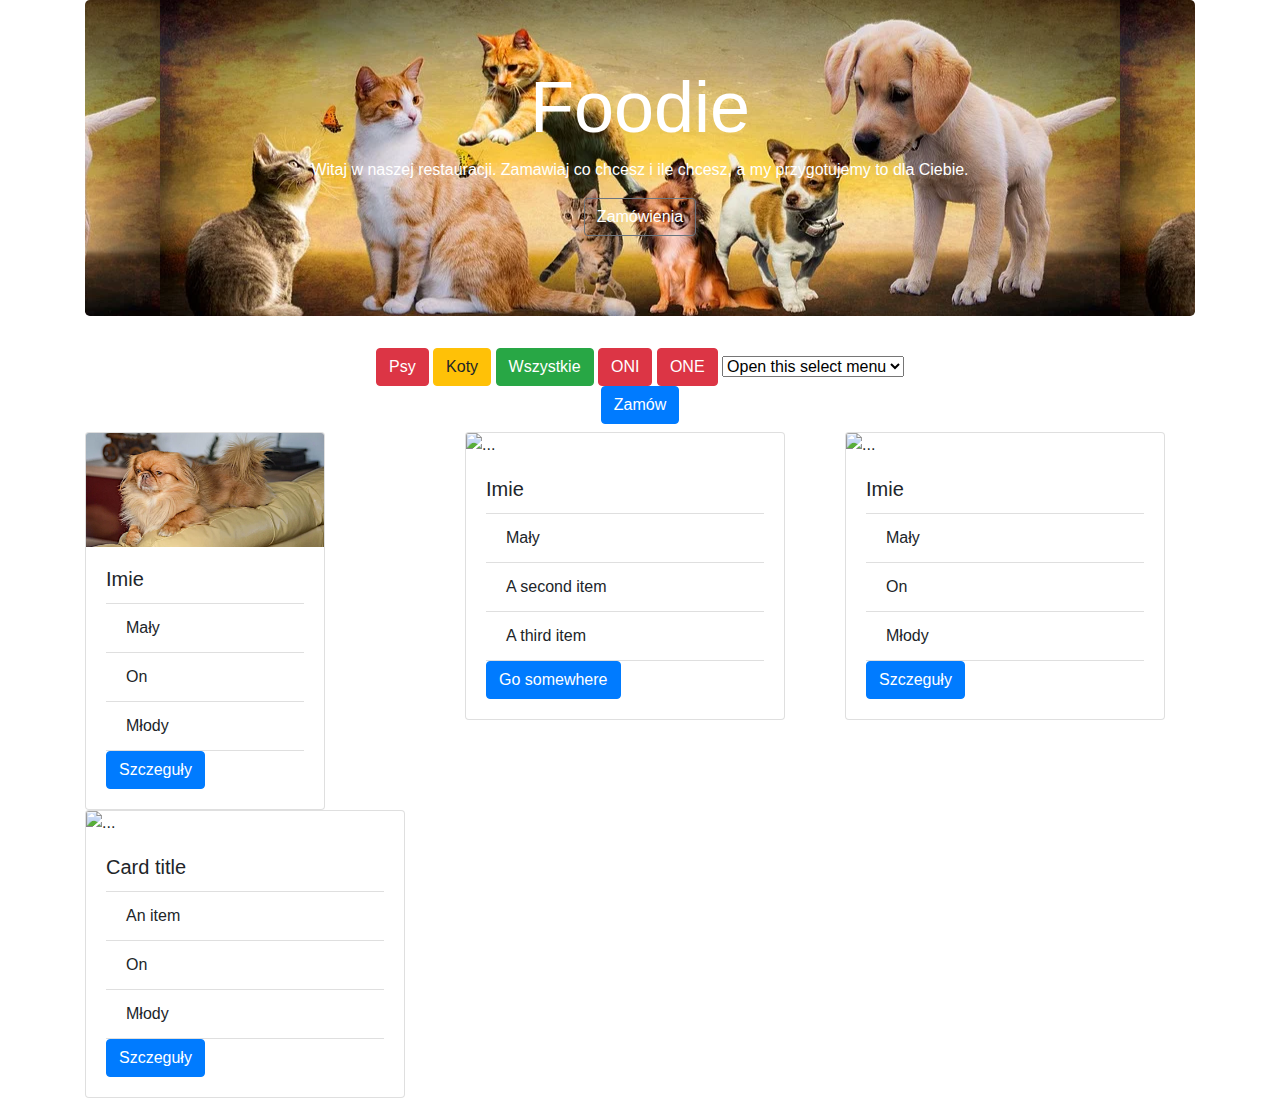
==== src/main/resources/templates/index.html @ e46dd66f "Initial commit: Animal Shelter v1" ====
<!DOCTYPE html>
<html xmlns:th="http://www.thymeleaf.org">
<head>
    <meta charset="UTF-8">
    <title>Strona główna</title>
    <link rel="stylesheet" href="https://stackpath.bootstrapcdn.com/bootstrap/4.1.3/css/bootstrap.min.css">
    <link rel="stylesheet" href="https://use.fontawesome.com/releases/v5.2.0/css/all.css">
    <link href="../static/css/main.css" th:href="@{/css/main.css}" rel="stylesheet">
</head>
<body>
<div class="container">
    <div class="jumbotron home-jumbo">
        <div class="container text-center text-white jumbo-container">
            <h1 class="display-3">Foodie</h1>
            <p>Witaj w naszej restauracji. Zamawiaj co chcesz i ile chcesz, a my przygotujemy to dla Ciebie.</p>
            <p><a class="btn btn-outline-secondary" th:href="|/panel/zamowienia|">Zamówienia</a></p>
        </div>
    </div>

    <div class="row">
        <div class="col-12">
            <div class="text-center mb-2">

                <a href="#" th:href="|/?specie=DOG|"
                   class="btn btn-danger">Psy</a>
                <a href="#" th:href="|/?specie=CAT|"
                   class="btn btn-warning">Koty</a>
                <a href="#" th:href="|/|"
                   class="btn btn-success">Wszystkie</a>
                <a href="#" th:href="|/?gender=HE|"
                   class="btn btn-danger">ONI</a>
                <a href="#" th:href="|/?gender=SHE|"
                   class="btn btn-danger">ONE</a>


                <select class="form-select" aria-label="Default select example">
                    <option selected>Open this select menu</option>
                    <option th:href="|/|" value="1">One</option>
                    <option value="2">Two</option>
                    <option value="3">Three</option>
                </select>
                <div class="text-center">
                    <button class="btn btn-primary">Zamów</button>
                </div>

            </div>

        </div>
    </div>

    <div th:remove="all-but-first" class="row row-cols-1 row-cols-md-3 g-4">
        <div th:each="animal: ${animals}" th:object="${animal}" class="col">
            <div class="card" style="width: 15rem;">
                <img th:src="*{race.getIMGDirectory()}" src="../static/img/pekinczyk.jpg" class="card-img-top" th:alt="*{race.getTranslation()}" alt="Pies/Kot">
                <div class="card-body">
                    <h5 th:text="*{name}" class="card-title">Imie</h5>
                    <ul class="list-group list-group-flush">
                        <li th:scope="row" th:text="|Rozmiar *{size.getTranslation()}|" class="list-group-item">Mały</li>
                        <li th:text="|Płeć *{gender.getTranslation()}|" class="list-group-item">On</li>
                        <li th:text="|Wiek *{age.getTranslation()}|" class="list-group-item">Młody</li>
                    </ul>
                    <a href="#" th:href="|/details?name=*{name}&species=*{species}|" class="btn btn-primary">Szczeguły</a>
                </div>
            </div>
        </div>
        <div class="col">
            <div class="card" style="width: 20rem;">
                <img src="..." class="card-img-top" alt="...">
                <div class="card-body">
                    <h5 class="card-title">Imie</h5>
                    <ul class="list-group list-group-flush">
                        <li class="list-group-item">Mały</li>
                        <li class="list-group-item">A second item</li>
                        <li class="list-group-item">A third item</li>
                    </ul>
                    <a href="#" class="btn btn-primary">Go somewhere</a>
                </div>
            </div>
        </div>
        <div class="col">
            <div class="card" style="width: 20rem;">
                <img src="..." class="card-img-top" alt="...">
                <div class="card-body">
                    <h5 class="card-title">Imie</h5>
                    <ul class="list-group list-group-flush">
                        <li class="list-group-item">Mały</li>
                        <li class="list-group-item">On</li>
                        <li class="list-group-item">Młody</li>
                    </ul>
                    <a href="#" class="btn btn-primary">Szczeguły</a>
                </div>
            </div>
        </div>
        <div class="col">
            <div class="card" style="width: 20rem;">
                <img src="..." class="card-img-top" alt="...">
                <div class="card-body">
                    <h5 class="card-title">Card title</h5>
                    <ul class="list-group list-group-flush">
                        <li class="list-group-item">An item</li>
                        <li class="list-group-item">On</li>
                        <li class="list-group-item">Młody</li>
                    </ul>
                    <a href="#" class="btn btn-primary">Szczeguły</a>
                </div>
            </div>
        </div>
    </div>



<!--    <div th:remove="all-but-first">-->
<!--        <div th:each="item: ${items}" th:object="${item}" class="media col-6 offset-3">-->
<!--            <i class="fas fa-utensils fa-4x"></i>-->
<!--            <div class="media-body">-->
<!--                <a th:href="|/danie?order=*{name}|" th:text="|*{name} (*{price}zł)|" >Pizza Margherita (25zł)</a>-->
<!--                <p th:text="*{shortDescription} ">Krótki opis pizzy margherita, pysznej klasyki na cienkim cieście i rozpływającym się serem.</p>-->
<!--                <a class="btn btn-secondary btn-sm" th:href="|/dodaj?id=*{id}|" >Dodaj do koszyka</a>-->
<!--            </div>-->
<!--        </div>-->

<!--        <div class="media col-6 offset-3">-->
<!--            <i class="fas fa-utensils fa-4x"></i>-->
<!--            <div class="media-body">-->
<!--                <h5>Pizza Capriciosa (26zł)</h5>-->
<!--                <p>Krótki opis pizzy margherita, pysznej klasyki na cienkim cieście i rozpływającym się serem.</p>-->
<!--            </div>-->
<!--        </div>-->

<!--        <div class="media col-6 offset-3">-->
<!--            <i class="fas fa-utensils fa-4x"></i>-->
<!--            <div class="media-body">-->
<!--                <h5>Pizza Mafioso (27zł)</h5>-->
<!--                <p>Krótki opis pizzy margherita, pysznej klasyki na cienkim cieście i rozpływającym się serem.</p>-->
<!--            </div>-->
<!--        </div>-->
<!--    </div>-->
</div>
</body>
</html>
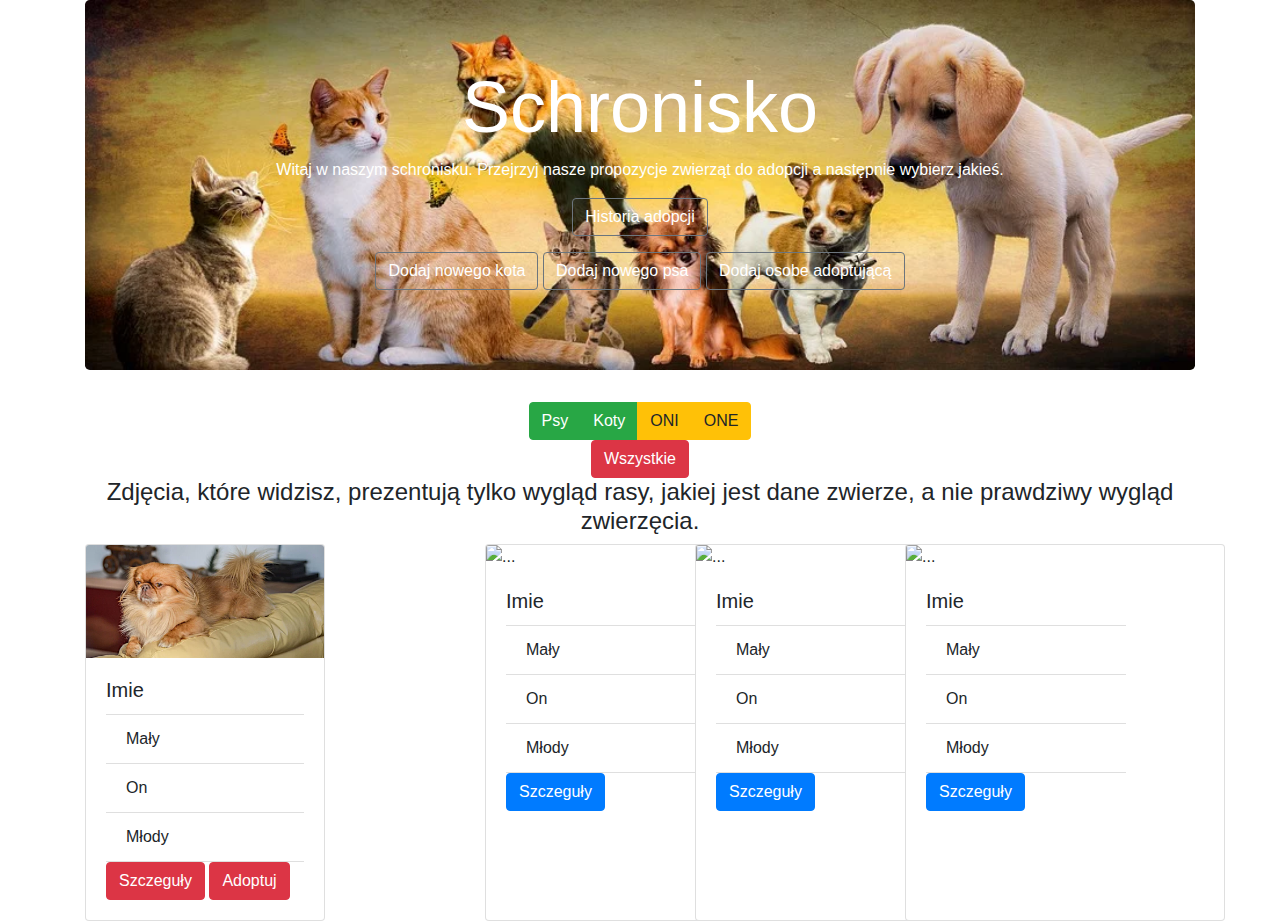
==== commit 01d8bf99: "Animal Shelter full v1" ====
--- a/src/main/resources/templates/index.html
+++ b/src/main/resources/templates/index.html
@@ -11,9 +11,16 @@
 <div class="container">
     <div class="jumbotron home-jumbo">
         <div class="container text-center text-white jumbo-container">
-            <h1 class="display-3">Foodie</h1>
-            <p>Witaj w naszej restauracji. Zamawiaj co chcesz i ile chcesz, a my przygotujemy to dla Ciebie.</p>
-            <p><a class="btn btn-outline-secondary" th:href="|/panel/zamowienia|">Zamówienia</a></p>
+            <h1 class="display-3">Schronisko</h1>
+            <p>Witaj w naszym schronisku. Przejrzyj nasze propozycje zwierząt do adopcji a następnie wybierz jakieś.</p>
+            <p>
+                <a class="btn btn-outline-secondary" th:href="|/information/history|">Historia adopcji</a>
+            </p>
+            <a class="btn btn-outline-secondary" th:href="|/animal/add?species=CAT|">Dodaj nowego kota</a>
+            <a class="btn btn-outline-secondary" th:href="|/animal/add?species=DOG|">Dodaj nowego psa</a>
+            <a class="btn btn-outline-secondary" th:href="|/create|">Dodaj osobe adoptującą</a>
+            </p>
+
         </div>
     </div>
 
@@ -21,28 +28,21 @@
         <div class="col-12">
             <div class="text-center mb-2">
 
-                <a href="#" th:href="|/?specie=DOG|"
-                   class="btn btn-danger">Psy</a>
-                <a href="#" th:href="|/?specie=CAT|"
-                   class="btn btn-warning">Koty</a>
-                <a href="#" th:href="|/|"
-                   class="btn btn-success">Wszystkie</a>
-                <a href="#" th:href="|/?gender=HE|"
-                   class="btn btn-danger">ONI</a>
-                <a href="#" th:href="|/?gender=SHE|"
-                   class="btn btn-danger">ONE</a>
-
-
-                <select class="form-select" aria-label="Default select example">
-                    <option selected>Open this select menu</option>
-                    <option th:href="|/|" value="1">One</option>
-                    <option value="2">Two</option>
-                    <option value="3">Three</option>
-                </select>
+                <div class="btn-group" role="group" aria-label="Basic outlined example">
+                    <a href="#" th:href="|/?specie=DOG|"
+                       class="btn btn-success">Psy</a>
+                    <a href="#" th:href="|/?specie=CAT|"
+                       class="btn btn-success">Koty</a>
+                    <a href="#" th:href="|/?gender=HE|"
+                       class="btn btn-warning">ONI</a>
+                    <a href="#" th:href="|/?gender=SHE|"
+                       class="btn btn-warning">ONE</a>
+                </div>
                 <div class="text-center">
-                    <button class="btn btn-primary">Zamów</button>
+                    <button href="#" th:href="|/|" class="btn btn-danger">Wszystkie</button>
                 </div>
 
+                <h4>Zdjęcia, które widzisz, prezentują tylko wygląd rasy, jakiej jest dane zwierze, a nie prawdziwy wygląd zwierzęcia.</h4>
             </div>
 
         </div>
@@ -59,26 +59,13 @@
                         <li th:text="|Płeć *{gender.getTranslation()}|" class="list-group-item">On</li>
                         <li th:text="|Wiek *{age.getTranslation()}|" class="list-group-item">Młody</li>
                     </ul>
-                    <a href="#" th:href="|/details?name=*{name}&species=*{species}|" class="btn btn-primary">Szczeguły</a>
+                    <a href="#" th:href="|/animal/details?id=*{id}&species=*{species}|" class="btn btn-danger">Szczeguły</a>
+                    <a href="#" th:href="|/animal/adopt?animalId=*{id}&species=*{species}|" class="btn btn-danger">Adoptuj</a>
                 </div>
             </div>
         </div>
-        <div class="col">
-            <div class="card" style="width: 20rem;">
-                <img src="..." class="card-img-top" alt="...">
-                <div class="card-body">
-                    <h5 class="card-title">Imie</h5>
-                    <ul class="list-group list-group-flush">
-                        <li class="list-group-item">Mały</li>
-                        <li class="list-group-item">A second item</li>
-                        <li class="list-group-item">A third item</li>
-                    </ul>
-                    <a href="#" class="btn btn-primary">Go somewhere</a>
-                </div>
-            </div>
-        </div>
-        <div class="col">
-            <div class="card" style="width: 20rem;">
+        <div class="row row-cols-1 row-cols-md-3 g-4">
+            <div class="card" style="width: 15rem">
                 <img src="..." class="card-img-top" alt="...">
                 <div class="card-body">
                     <h5 class="card-title">Imie</h5>
@@ -91,13 +78,27 @@
                 </div>
             </div>
         </div>
-        <div class="col">
+        <div class="row row-cols-1 row-cols-md-3 g-4">
+            <div class="card" style="width: 15rem">
+                <img src="..." class="card-img-top" alt="...">
+                <div class="card-body">
+                    <h5 class="card-title">Imie</h5>
+                    <ul class="list-group list-group-flush">
+                        <li class="list-group-item">Mały</li>
+                        <li class="list-group-item">On</li>
+                        <li class="list-group-item">Młody</li>
+                    </ul>
+                    <a href="#" class="btn btn-primary">Szczeguły</a>
+                </div>
+            </div>
+        </div>
+        <div class="row row-cols-1 row-cols-md-3 g-4">
             <div class="card" style="width: 20rem;">
                 <img src="..." class="card-img-top" alt="...">
-                <div class="card-body">
-                    <h5 class="card-title">Card title</h5>
+                <div class="card-body" style="width: 15rem">
+                    <h5 class="card-title">Imie</h5>
                     <ul class="list-group list-group-flush">
-                        <li class="list-group-item">An item</li>
+                        <li class="list-group-item">Mały</li>
                         <li class="list-group-item">On</li>
                         <li class="list-group-item">Młody</li>
                     </ul>
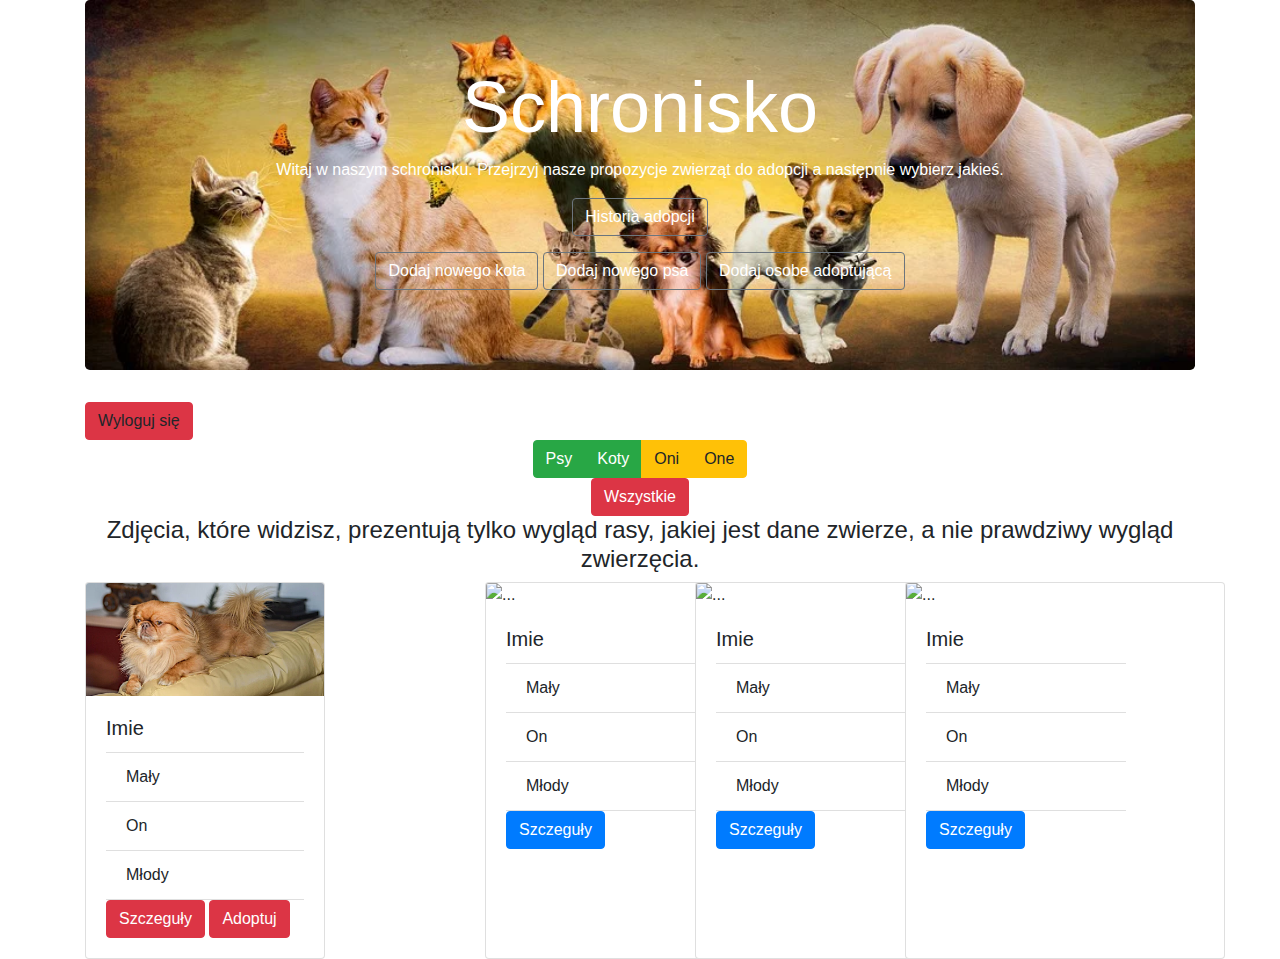
==== commit b4f16d83: "Animal Shelter final" ====
--- a/src/main/resources/templates/index.html
+++ b/src/main/resources/templates/index.html
@@ -23,6 +23,8 @@
 
         </div>
     </div>
+    <a class="btn btn-danger"  th:href="|/logout|">Wyloguj się</a>
+
 
     <div class="row">
         <div class="col-12">
@@ -34,12 +36,12 @@
                     <a href="#" th:href="|/?specie=CAT|"
                        class="btn btn-success">Koty</a>
                     <a href="#" th:href="|/?gender=HE|"
-                       class="btn btn-warning">ONI</a>
+                       class="btn btn-warning">Oni</a>
                     <a href="#" th:href="|/?gender=SHE|"
-                       class="btn btn-warning">ONE</a>
+                       class="btn btn-warning">One</a>
                 </div>
                 <div class="text-center">
-                    <button href="#" th:href="|/|" class="btn btn-danger">Wszystkie</button>
+                    <a href="#" th:href="|/|" class="btn btn-danger">Wszystkie</a>
                 </div>
 
                 <h4>Zdjęcia, które widzisz, prezentują tylko wygląd rasy, jakiej jest dane zwierze, a nie prawdziwy wygląd zwierzęcia.</h4>
@@ -108,34 +110,6 @@
         </div>
     </div>
 
-
-
-<!--    <div th:remove="all-but-first">-->
-<!--        <div th:each="item: ${items}" th:object="${item}" class="media col-6 offset-3">-->
-<!--            <i class="fas fa-utensils fa-4x"></i>-->
-<!--            <div class="media-body">-->
-<!--                <a th:href="|/danie?order=*{name}|" th:text="|*{name} (*{price}zł)|" >Pizza Margherita (25zł)</a>-->
-<!--                <p th:text="*{shortDescription} ">Krótki opis pizzy margherita, pysznej klasyki na cienkim cieście i rozpływającym się serem.</p>-->
-<!--                <a class="btn btn-secondary btn-sm" th:href="|/dodaj?id=*{id}|" >Dodaj do koszyka</a>-->
-<!--            </div>-->
-<!--        </div>-->
-
-<!--        <div class="media col-6 offset-3">-->
-<!--            <i class="fas fa-utensils fa-4x"></i>-->
-<!--            <div class="media-body">-->
-<!--                <h5>Pizza Capriciosa (26zł)</h5>-->
-<!--                <p>Krótki opis pizzy margherita, pysznej klasyki na cienkim cieście i rozpływającym się serem.</p>-->
-<!--            </div>-->
-<!--        </div>-->
-
-<!--        <div class="media col-6 offset-3">-->
-<!--            <i class="fas fa-utensils fa-4x"></i>-->
-<!--            <div class="media-body">-->
-<!--                <h5>Pizza Mafioso (27zł)</h5>-->
-<!--                <p>Krótki opis pizzy margherita, pysznej klasyki na cienkim cieście i rozpływającym się serem.</p>-->
-<!--            </div>-->
-<!--        </div>-->
-<!--    </div>-->
 </div>
 </body>
 </html>